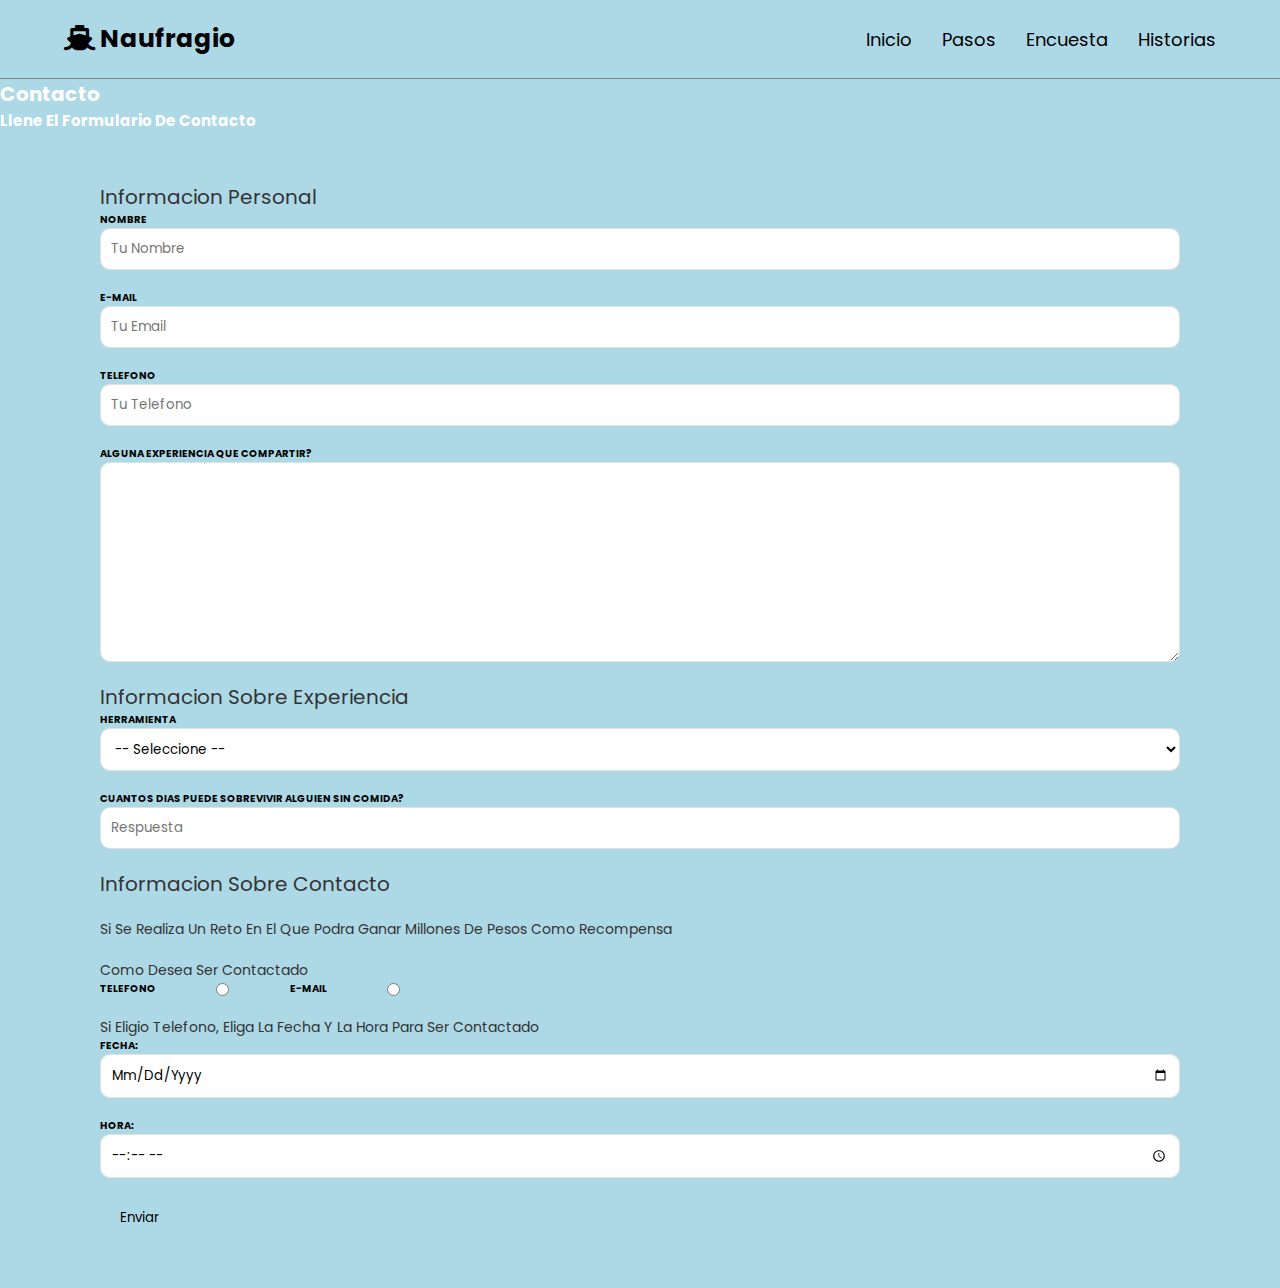
==== HTML/encuesta.html @ 0e10d918 "Cambios" ====
<!DOCTYPE html>
<html lang="es">
  <head>
    <meta charset="UTF-8" />
    <meta http-equiv="X-UA-Compatible" content="IE=edge" />
    <meta name="viewport" content="width=device-width, initial-scale=1.0" />
    <title>Tips</title>
    <!-- Font awesome cdn link -->
    <link
      rel="stylesheet"
      href="https://cdnjs.cloudflare.com/ajax/libs/font-awesome/5.15.4/css/all.min.css"
    />
    <!-- Link archivo css -->
    <link rel="stylesheet" href="../CSS/styles.css" />
  </head>
  <body>
    <!-- Inicio Seccion Header -->

    <header class="header_sec">
      <a href="index.html" class="logo">
        <i class="fas fa-ship"></i> Naufragio</a
      >

      <nav class="navegacion">
        <a href="index.html">Inicio</a>
        <a href="pasos.html">Pasos</a>
        <a href="encuesta.html">encuesta</a>
        <a href="historias.html">Historias</a>
      </nav>
    </header>
    <!-- Fin Seccion Header -->

    <!-- Inicio Seccion Pasos -->
    <main class="contenedor seccion">
      <h1>Contacto</h1>
      <h2>Llene el formulario de contacto</h2>
      <form action="" class="formulario">
        <fieldset>
          <legend>Informacion Personal</legend>

          <label for="nombre">Nombre</label>
          <input type="text" placeholder="Tu Nombre" id="nombre" />

          <label for="email">E-mail</label>
          <input type="email" placeholder="Tu Email" id="email" />

          <label for="telefono">Telefono</label>
          <input type="tel" placeholder="Tu Telefono" id="telefono" />

          <label for="mensaje">Alguna experiencia que compartir?</label>
          <textarea id="mensaje"></textarea>
        </fieldset>

        <fieldset>
          <legend>Informacion Sobre Experiencia</legend>

          <label for="opciones">Herramienta</label>
          <select name="" id="opciones">
            <option value="" disabled selected>-- Seleccione --</option>
            <option>Hacha</option>
            <option>machete</option>
          </select>

          <label>Cuantos dias puede sobrevivir alguien sin comida?</label>
          <input type="number" placeholder="Respuesta" />
        </fieldset>
        <fieldset>
          <legend>Informacion Sobre contacto</legend>
          <p>
            Si se realiza un reto en el que podra ganar millones de pesos como
            recompensa
          </p>
          <p>Como Desea Ser Contactado</p>
          <div class="forma-contacto">
            <label for="contactar-telefono">Telefono</label>
            <input
              name="contacto"
              type="radio"
              value="telefono"
              id="contactar-telefono"
            />

            <label for="contactar-email">E-mail</label>
            <input
              name="contacto"
              type="radio"
              value="email"
              id="contactar-email"
            />
          </div>

          <p>
            Si eligio telefono, eliga la fecha y la hora para ser contactado
          </p>

          <label for="fecha">Fecha:</label>
          <input type="date" id="fecha" />

          <label for="hora">Hora:</label>
          <input type="time" id="hora" min="09:00" max="18:00" />
        </fieldset>

        <input type="submit" value="Enviar" class="boton" />
      </form>
    </main>
    <!-- Fin Seccion Pasos -->
    <!-- Inicio Seccion Footer -->
    <footer>
      <div></div>
    </footer>
    <!-- Fin Seccion Footer -->
  </body>
</html>
---- CSS/styles.css ----
@import url("https://fonts.googleapis.com/css2?family=Poppins:wght@100;300;400;500;600&display=swap");

* {
  font-family: "Poppins", sans-serif;
  box-sizing: border-box;
  list-style: none;
  text-decoration: none;
  text-transform: capitalize;
  margin: 0;
  padding: 0;
  transition: 0.2s linear;
  border: none;
  outline: none;
  color: white;
}

html {
  font-size: 62.5%;
  overflow-x: hidden;
  scroll-behavior: smooth;
}

section {
  padding: 2rem 7%;
}

.header {
  display: flex;
  align-items: center;
  justify-content: space-between;
  padding: 2rem 5%;
}
.logo {
  font-size: 2.5rem;
  font-weight: bolder;
}

.navegacion {
  display: flex;
  gap: 3rem;
}

.navegacion a {
  font-size: 1.8rem;
}

.navegacion a:hover {
  padding: 1rem 2rem;
  font-size: 2rem;
  border-radius: 1rem;
  cursor: pointer;
  background-color: lightcoral;
  color: whitesmoke;
}

.banner {
  height: 50rem;
  background: url("../images/pexels-sippakorn-yamkasikorn-3520690.jpg");
  background-position: center;
  background-repeat: no-repeat;
  background-size: cover;
}

.header_sec {
  display: flex;
  justify-content: space-between;
  align-items: center;
  padding: 2rem 5%;
  border-bottom: 1px solid gray;
}

.header_sec * {
  color: black;
}

.fondo-oscuro {
  background-color: rgba(0, 0, 0, 0.5);
  width: 100%;
  height: 100%;
  display: flex;
  flex-direction: column;
}

.fondo-oscuro h2 {
  font-weight: 600;
  margin: 10rem 0 0 10rem;
  font-size: 5rem;
  text-shadow: 3px 3px 9px rgba(0, 0, 0, 0.72);
}
.pasos * {
  color: black;
  text-align: center;
}

.pasos h3 {
  font-size: 2rem;
  text-align: left;
}

.pasos p {
  font-size: 2rem;
}

.historias * {
  color: black;
  text-align: center;
}

.pasos h2 {
  font-size: 4.5rem;
}

article {
  border-top: 1px solid gray;
  padding: 1rem;
  margin: 1rem;
}

article h3 {
  padding-bottom: 2rem;
}

.fila {
  display: flex;
  align-items: center;
  flex-wrap: wrap;
}
.fila .imagen {
  flex: 1 1 45rem;
}
.imagen img {
  height: 30rem;
  width: 50rem;
  object-fit: cover;
  object-position: center;
}
.fila .contenido {
  flex: 1 1 45rem;
  padding: 2rem;
  font-size: 1.2rem;
}

/* Formulario contacto */

.formulario {
  margin: 5rem 10rem;
}

.formulario * {
  color: black;
}

.formulario p {
  font-size: 1.4rem;
  color: #333;
  margin: 2rem 0 0;
}
.formulario legend {
  font-size: 2rem;
  color: #333;
}
.formulario label {
  font-weight: 700;
  text-transform: uppercase;
  display: block;
}
.formulario input:not([type="submit"]),
.formulario select,
.formulario textarea {
  padding: 1rem;
  display: block;
  width: 100%;
  background-color: #fff;
  border: 1px solid #e1e1e1;
  border-radius: 1rem;
  margin-bottom: 2rem;
}
.formulario textarea {
  height: 20rem;
}
.formulario .forma-contacto {
  max-width: 30rem;
  display: flex;
  justify-content: space-between;
  align-items: center;
}
.formulario input[type="radio"] {
  margin: 0;
  width: auto;
}

.boton {
  padding: 1rem 2rem;
  background-color: lightblue;
}

.boton:hover {
  cursor: pointer;
  background-color: lightcoral;
  color: whitesmoke;
}

/* Main */

body {
  background-color: lightblue;
}

.categorias {
  margin-top: 3rem;
  display: flex;
  align-items: center;
  justify-content: space-evenly;
}

.elemento-categoria {
  width: 30rem;
  height: 30rem;
  background-color: red;
  border-radius: 4rem;
  display: flex;
  align-items: center;
  justify-content: center;
}

.elemento-categoria a {
  font-size: 4rem;
  font-weight: bold;
}

#inicio {
  background-image: url("../images/iniciolink.jpg");
  background-position: center;
  background-size: cover;
  background-repeat: no-repeat;
}

#pasos {
  background-image: url("../images/pasoslink.jpg");
  background-position: center;
  background-size: cover;
  background-repeat: no-repeat;
}

#encuesta {
  background-image: url("../images/encuestalink.jpg");
  background-position: center;
  background-size: cover;
  background-repeat: no-repeat;
}

#historia {
  background-image: url("../images/historialink.jpg");
  background-position: center;
  background-size: cover;
  background-repeat: no-repeat;
}
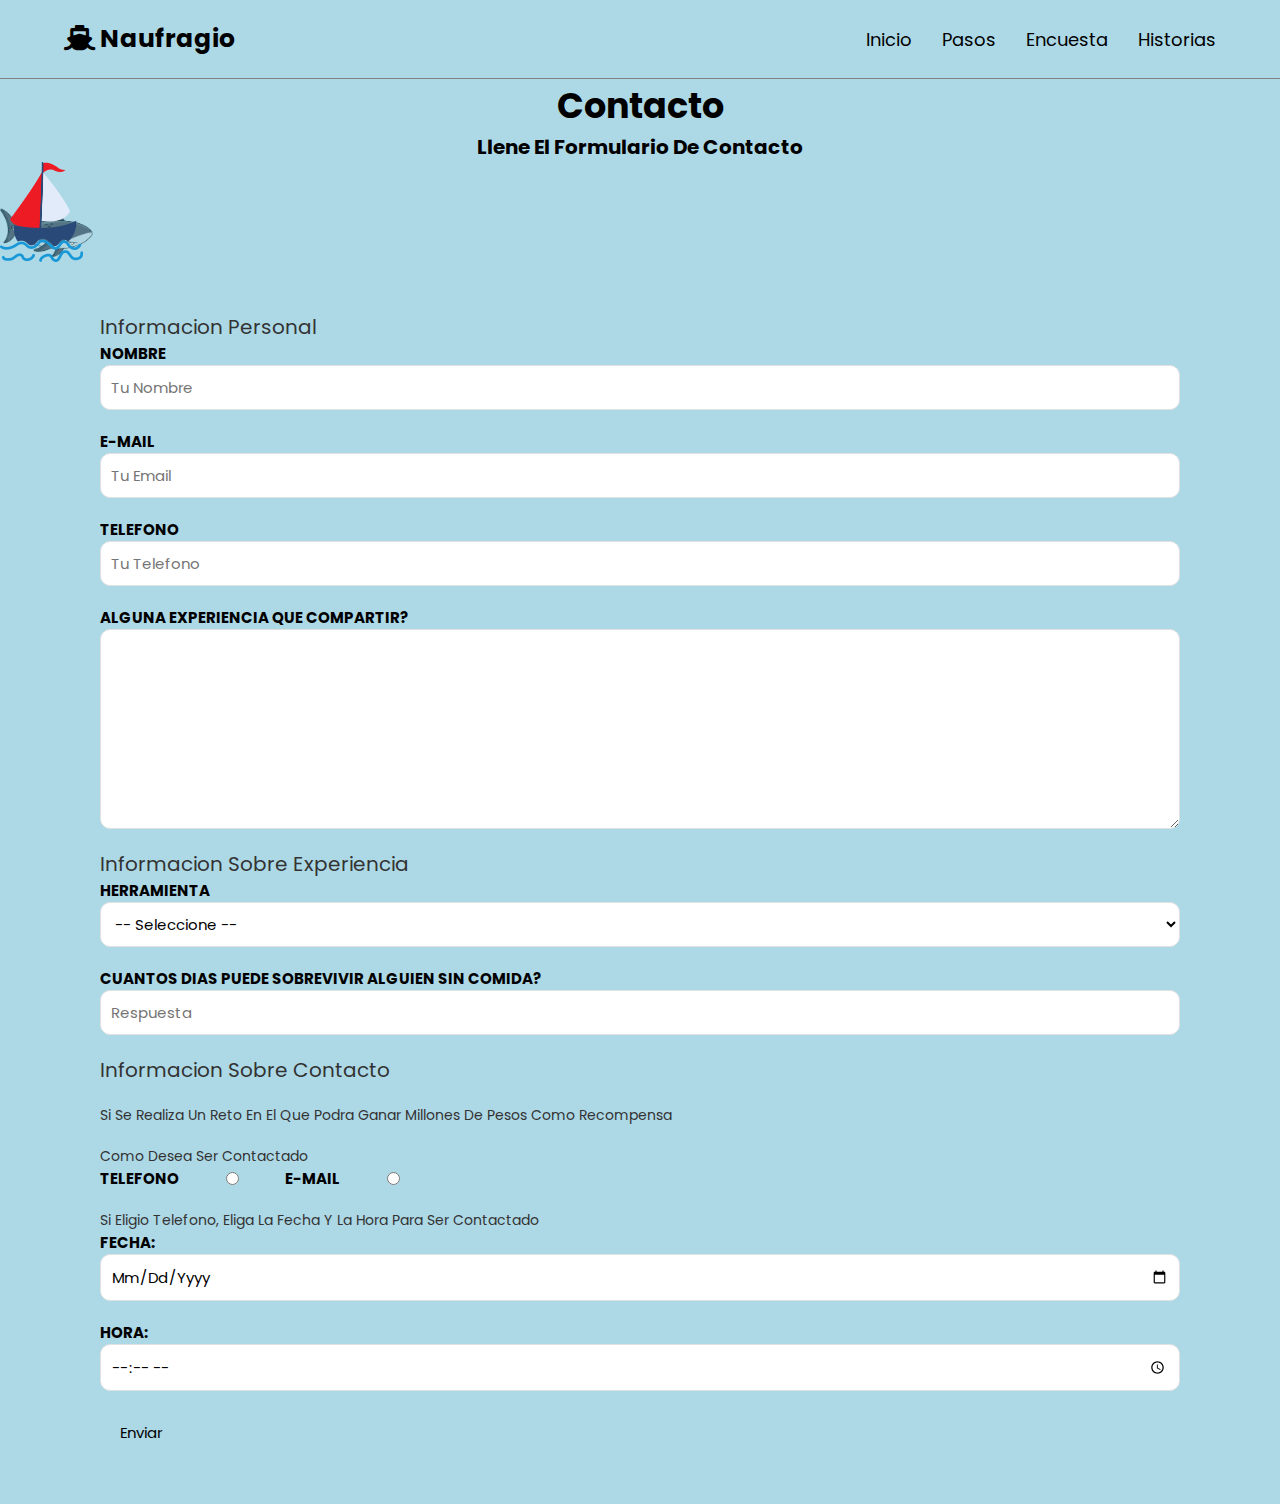
==== commit 8f1d84d0: "Se agrega contenido a la pestaña historias y se arreglan estilos" ====
--- a/HTML/encuesta.html
+++ b/HTML/encuesta.html
@@ -32,9 +32,17 @@
 
     <!-- Inicio Seccion Pasos -->
     <main class="contenedor seccion">
-      <h1>Contacto</h1>
-      <h2>Llene el formulario de contacto</h2>
-      <form action="" class="formulario">
+      <h1 style="color: black;text-align: center; font-size: 3.5rem;">Contacto</h1>
+      <h2 style="color: black; text-align: center; font-size: 2rem;">Llene el formulario de contacto</h2>
+      <div class="contenedorBarco">
+        <div class="barco">
+          <img src="../images/barco.png" />
+        </div>
+        <div class="tiburon">
+          <img src="../images/tiburon.png" />
+        </div>
+      </div>
+      <form class="formulario">
         <fieldset>
           <legend>Informacion Personal</legend>
 
--- a/CSS/styles.css
+++ b/CSS/styles.css
@@ -108,7 +108,7 @@
 
 .pasos h2 {
   font-size: 4.5rem;
-}
+} 
 
 article {
   border-top: 1px solid gray;
@@ -140,6 +140,93 @@
   font-size: 1.2rem;
 }
 
+.historias *{
+  color: black;
+}
+
+.contenededor{
+  display: flex;
+  justify-content: space-between;
+  align-items: center;
+}
+
+.pIzquierdo{
+  padding: 2rem;
+  font-size: 2rem;
+  text-align: right;
+}
+
+.pDerecho{
+  padding: 2rem;
+  font-size: 2rem;
+  text-align: left;
+}
+
+.historiasTitulo {
+  text-align: center;
+  font-size: 4.5rem;
+}
+
+.historiasContenido {
+  text-align: center;
+  font-size: 2rem;
+}
+
+.historiasH2Izq {
+  text-align: left;
+  font-size: 4rem;
+}
+
+.historiasH3Izq {
+  text-align: left;
+  font-size: 2rem;
+}
+
+.historiasH2Der {
+  text-align: right;
+  font-size: 4rem;
+}
+
+.historiasH3Der {
+  text-align: right;
+  font-size: 2rem;
+}
+
+.historiasImageIzq{
+  max-width: 250px;
+  margin-right: auto;
+  display: block;
+}
+
+.historiasImageDer{
+  max-width: 250px;
+  margin-left: auto;
+  display: block;
+}
+
+.tabla *{
+  font-size: 2rem;
+  text-align: center;
+  padding: 2rem;
+  vertical-align: bottom;
+}
+
+.fila_resaltada{
+  color: black;
+  background-color:#f2f2f2;
+}
+
+.footer{
+  color: black;
+  font-size: 1.2rem;
+}
+
+td, th {
+  border: 1px solid #f2f2f2;
+  padding: 8px;
+}
+
+
 /* Formulario contacto */
 
 .formulario {
@@ -148,6 +235,7 @@
 
 .formulario * {
   color: black;
+  font-size: 1.5rem;
 }
 
 .formulario p {
@@ -255,3 +343,49 @@
   background-size: cover;
   background-repeat: no-repeat;
 }
+
+/* Clases para animación */
+
+.contenedorBarco{
+  width: 100%;
+  height: 100px;
+  position: relative;
+}
+
+@keyframes movimiento {
+  0%   {left:0;}
+  100% {left:100%;}
+}
+
+@keyframes movimientoTiburon {
+  0%   {left:-10%;}
+  100% {left:110%;}
+}
+
+.barco{
+  position: absolute;
+  top: 0;
+  left:0;
+  animation: movimiento 20s infinite;
+  transition: all 0.5s ease-in-out;
+  z-index: 2;
+}
+
+.tiburon{
+  position: absolute;
+  bottom: 0;
+  left:0;
+  animation: movimientoTiburon 20s infinite;
+  transition: all 0.5s ease-in-out;
+  z-index: 1;
+}
+
+.tiburon img{
+  height: 50px;
+  transform: scaleX(-1);
+}
+
+.barco img{ 
+  height: 100px;
+
+}